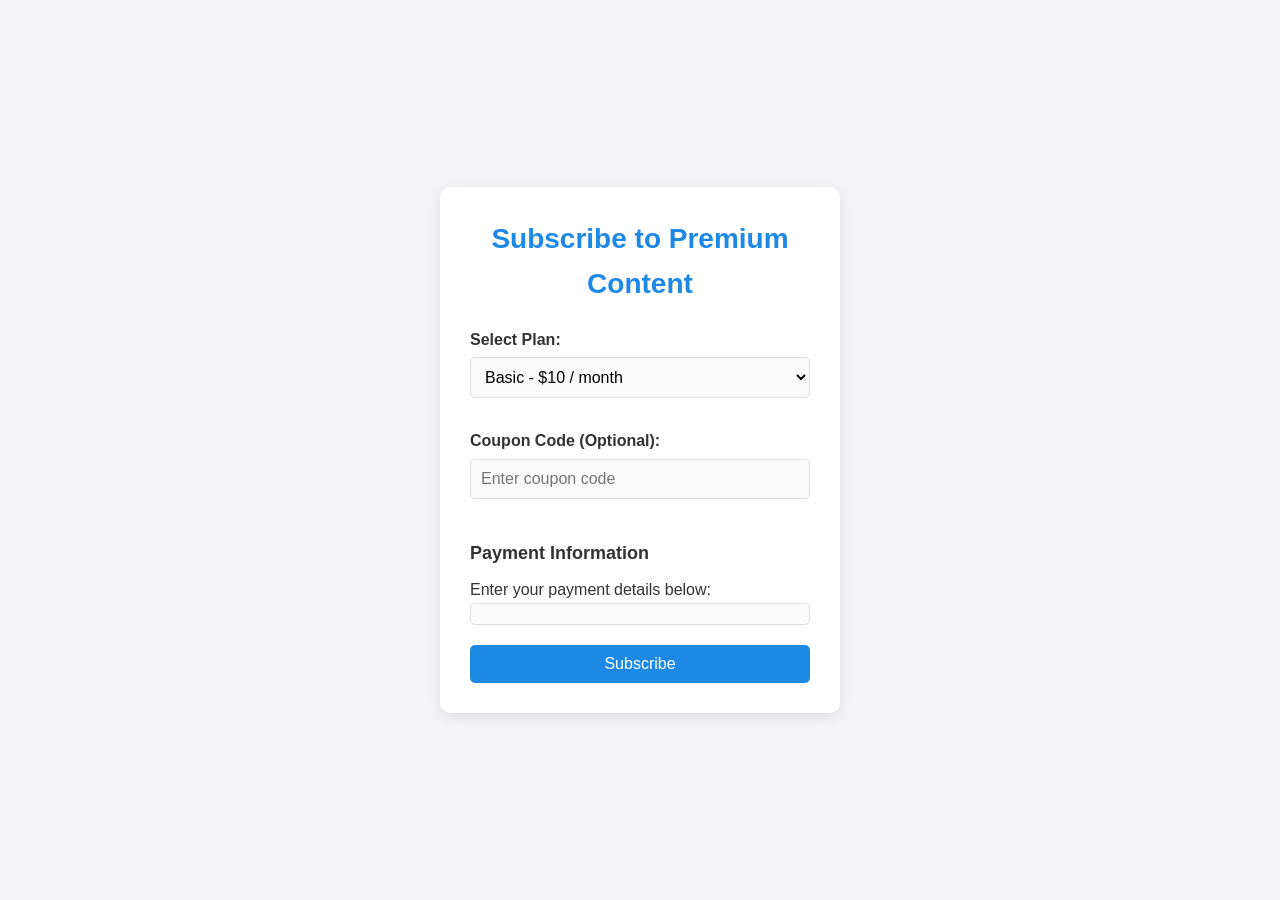
==== index.html @ b0a42ecb "Add files via upload yes" ====
<!DOCTYPE html>
<html lang="en">
<head>
    <meta charset="UTF-8">
    <meta name="viewport" content="width=device-width, initial-scale=1.0">
    <title>Subscription Page</title>
    <link rel="stylesheet" href="styles.css">
</head>
<body>
    <div class="container">
        <h2>Subscribe to Premium Content</h2>
        
        <!-- Subscription Form -->
        <form id="subscribe-form">
            <label for="plan">Select Plan:</label>
            <select id="plan">
                <option value="basic">Basic - $10 / month</option>
                <option value="premium">Premium - $50 / year</option>
            </select>

            <label for="couponCode">Coupon Code (Optional):</label>
            <input type="text" id="couponCode" placeholder="Enter coupon code">

            <!-- Payment Integration (Stripe Placeholder) -->
            <div id="payment-section">
                <h3>Payment Information</h3>
                <p>Enter your payment details below:</p>
                <!-- Stripe Elements Placeholder -->
                <div id="card-element"></div> <!-- A Stripe Element will be inserted here. -->
                <div id="card-errors" role="alert"></div>
            </div>

            <button type="submit">Subscribe</button>
        </form>
    </div>

    <script src="https://js.stripe.com/v3/"></script>
    <script>
        // Stripe initialization
        const stripe = Stripe('your-public-key-here'); // Replace with your Stripe public key
        const elements = stripe.elements();
        const card = elements.create('card');
        card.mount('#card-element');

        // Handle real-time validation errors from the card Element.
        card.on('change', function(event) {
            const displayError = document.getElementById('card-errors');
            if (event.error) {
                displayError.textContent = event.error.message;
            } else {
                displayError.textContent = '';
            }
        });

        // Handle form submission
        const form = document.getElementById('subscribe-form');
        form.addEventListener('submit', async (event) => {
            event.preventDefault();
            
            const planId = document.getElementById('plan').value;
            const couponCode = document.getElementById('couponCode').value;

            // Create a Stripe token using the card information
            const { token, error } = await stripe.createToken(card);

            if (error) {
                // Show error message
                const errorElement = document.getElementById('card-errors');
                errorElement.textContent = error.message;
            } else {
                // Proceed to subscribe the user
                const response = await fetch('/content/subscribe', {
                    method: 'POST',
                    headers: {
                        'Content-Type': 'application/json',
                        'Authorization': localStorage.getItem('token') // User authentication token
                    },
                    body: JSON.stringify({
                        token: token.id, // Stripe token
                        planId: planId,  // Selected plan
                        couponCode: couponCode // Optional coupon code
                    })
                });

                const result = await response.json();
                if (result.message === 'Subscription successful!') {
                    window.location.href = '/dashboard.html';
                } else {
                    alert(result.message);
                }
            }
        });
    </script>
</body>
</html>
---- styles.css ----
/* General styles */
* {
    margin: 0;
    padding: 0;
    box-sizing: border-box;
}

body {
    font-family: 'Arial', sans-serif;
    background-color: #f4f4f9;
    color: #333;
    line-height: 1.6;
    display: flex;
    justify-content: center;
    align-items: center;
    height: 100vh;
}

/* Container styles */
.container {
    background-color: white;
    width: 400px;
    padding: 30px;
    border-radius: 10px;
    box-shadow: 0 4px 15px rgba(0, 0, 0, 0.1);
    text-align: center;
}

/* Headings */
h2 {
    font-size: 28px;
    margin-bottom: 20px;
    color: #1e88e5;
}

/* Form styles */
form {
    width: 100%;
}

label {
    display: block;
    font-weight: bold;
    margin: 10px 0 5px;
    text-align: left;
}

/* Input fields and select dropdown */
input[type="text"],
select {
    width: 100%;
    padding: 10px;
    margin-bottom: 20px;
    border: 1px solid #ddd;
    border-radius: 5px;
    background-color: #fafafa;
    font-size: 16px;
}

/* Payment Section */
#payment-section {
    margin-top: 20px;
    text-align: left;
}

#payment-section h3 {
    margin-bottom: 10px;
    font-size: 18px;
    color: #333;
}

#card-element {
    padding: 10px;
    border: 1px solid #ddd;
    border-radius: 5px;
    background-color: #fafafa;
    margin-bottom: 20px;
}

#card-errors {
    color: #e74c3c;
    margin-bottom: 20px;
}

/* Button styles */
button[type="submit"] {
    background-color: #1e88e5;
    color: white;
    padding: 10px;
    width: 100%;
    font-size: 16px;
    border: none;
    border-radius: 5px;
    cursor: pointer;
    transition: background-color 0.3s ease;
}

button[type="submit"]:hover {
    background-color: #1565c0;
}

/* Coupon code input field */
input[type="text"]:focus,
select:focus,
#card-element:focus {
    outline: none;
    border: 1px solid #1e88e5;
}

/* Responsive styles for smaller screens */
@media (max-width: 768px) {
    .container {
        width: 95%;
        padding: 20px;
    }

    h2 {
        font-size: 24px;
    }

    button[type="submit"] {
        font-size: 14px;
    }
}

/* Subtle animations for interaction */
button[type="submit"]:active {
    transform: scale(0.98);
}

input[type="text"],
select,
#card-element {
    transition: border 0.3s ease;
}

/* Optional: Dark mode support */
@media (prefers-color-scheme: dark) {
    body {
        background-color: #2c2c2c;
        color: #f1f1f1;
    }

    .container {
        background-color: #3a3a3a;
        box-shadow: 0 4px 15px rgba(255, 255, 255, 0.1);
    }

    input[type="text"],
    select,
    #card-element {
        background-color: #555;
        color: white;
        border-color: #888;
    }

    label {
        color: #f1f1f1;
    }

    button[type="submit"] {
        background-color: #29b6f6;
    }

    button[type="submit"]:hover {
        background-color: #0288d1;
    }
}
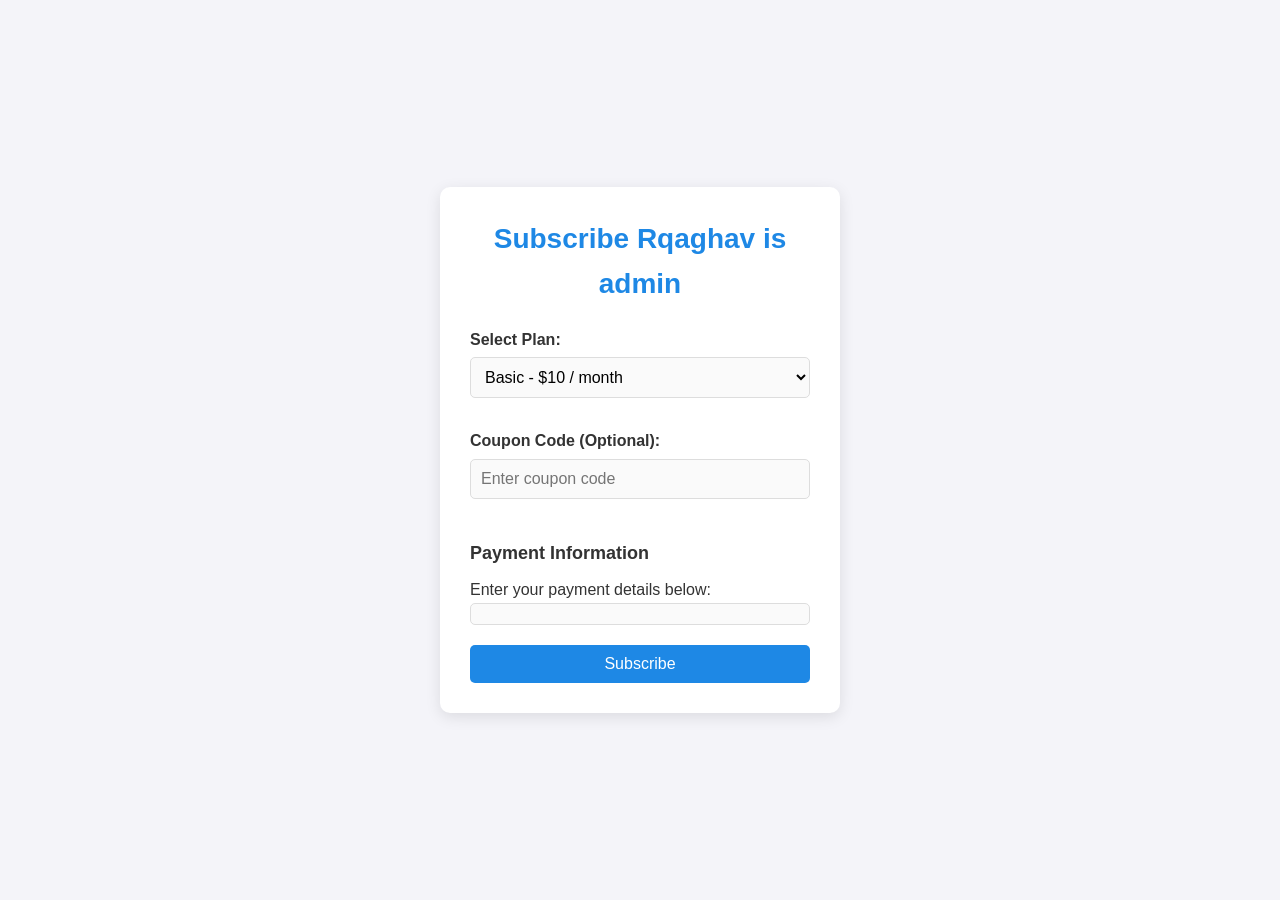
==== commit add7eb3b: "doo it i am admin" ====
--- a/index.html
+++ b/index.html
@@ -8,7 +8,7 @@
 </head>
 <body>
     <div class="container">
-        <h2>Subscribe to Premium Content</h2>
+        <h2>Subscribe Rqaghav is admin </h2>
         
         <!-- Subscription Form -->
         <form id="subscribe-form">
